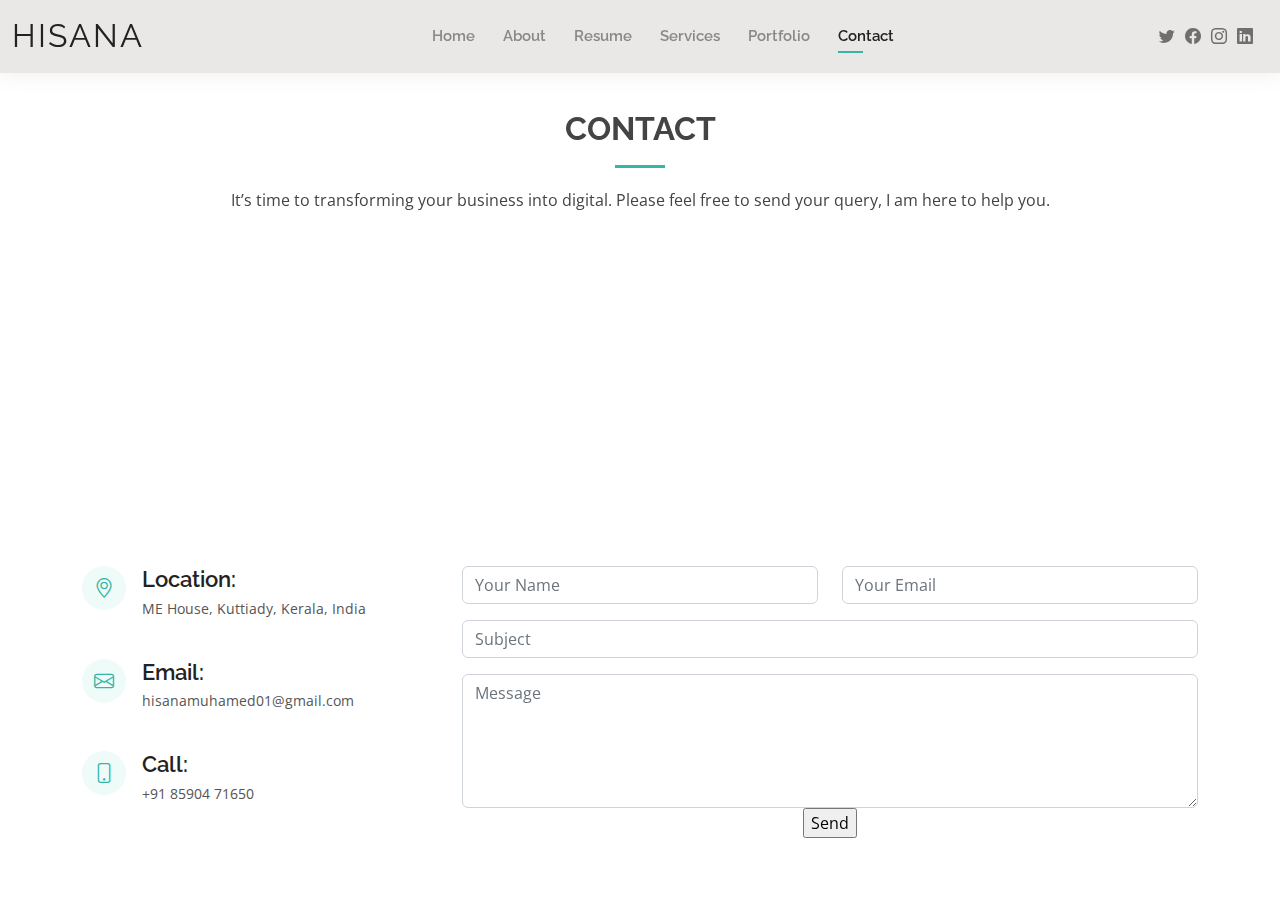
==== contact.html @ f616565c "First upload" ====
<!DOCTYPE html>
<html lang="en">

<head>
  <meta charset="utf-8">
  <meta content="width=device-width, initial-scale=1.0" name="viewport">

  <title>Contact - Hisana Muhammed</title>
  <meta content="" name="description">
  <meta content="" name="keywords">

  <!-- Favicons -->
  <link href="assets/images-hisana/icon-pic.jpg" rel="icon">
  <link href="assets/img/apple-touch-icon.png" rel="apple-touch-icon">

  <!-- Google Fonts -->
  <link href="https://fonts.googleapis.com/css?family=Open+Sans:300,300i,400,400i,600,600i,700,700i|Raleway:300,300i,400,400i,500,500i,600,600i,700,700i|Poppins:300,300i,400,400i,500,500i,600,600i,700,700i" rel="stylesheet">

  <!-- Vendor CSS Files -->
  <link href="assets/vendor/aos/aos.css" rel="stylesheet">
  <link href="assets/vendor/bootstrap/css/bootstrap.min.css" rel="stylesheet">
  <link href="assets/vendor/bootstrap-icons/bootstrap-icons.css" rel="stylesheet">
  <link href="assets/vendor/boxicons/css/boxicons.min.css" rel="stylesheet">
  <link href="assets/vendor/glightbox/css/glightbox.min.css" rel="stylesheet">
  <link href="assets/vendor/swiper/swiper-bundle.min.css" rel="stylesheet">

  <!-- Template Main CSS File -->
  <link href="assets/css/style.css" rel="stylesheet">

  <!-- =======================================================
  * Template Name: Kelly - v4.8.1
  * Template URL: https://bootstrapmade.com/kelly-free-bootstrap-cv-resume-html-template/
  * Author: BootstrapMade.com
  * License: https://bootstrapmade.com/license/
  ======================================================== -->
</head>

<body>

  <!-- ======= Header ======= -->
  <header id="header" class="fixed-top">
    <div class="container-fluid d-flex justify-content-between align-items-center">

      <h1 class="logo me-auto me-lg-0"><a href="index.html">HISANA</a></h1>
      <!-- Uncomment below if you prefer to use an image logo -->
      <!-- <a href="index.html" class="logo"><img src="assets/img/logo.png" alt="" class="img-fluid"></a>-->

      <nav id="navbar" class="navbar order-last order-lg-0">
        <ul>
          <li><a href="index.html">Home</a></li>
          <li><a href="about.html">About</a></li>
          <li><a href="resume.html">Resume</a></li>
          <li><a href="services.html">Services</a></li>
          <li><a href="portfolio.html">Portfolio</a></li>
          <li><a class="active" href="contact.html">Contact</a></li>
        </ul>
        <i class="bi bi-list mobile-nav-toggle"></i>
      </nav><!-- .navbar -->

      <div class="header-social-links">
        <a href="#" class="twitter"><i class="bi bi-twitter"></i></a>
        <a href="#" class="facebook"><i class="bi bi-facebook"></i></a>
        <a href="https://www.instagram.com/hisana_nicky" class="instagram"><i class="bi bi-instagram"></i></a>
        <a href="https://www.linkedin.com/in/hisana-muhammed-a92a60221" class="linkedin"><i class="bi bi-linkedin"></i></i></a>
      </div>

    </div>

  </header><!-- End Header -->

  <main id="main">

    <!-- ======= Contact Section ======= -->
    <section id="contact" class="contact">
      <div class="container" data-aos="fade-up">

        <div class="section-title">
          <h2>Contact</h2>
          <p>It’s time to transforming your business into digital.
            Please feel free to send your query, I am here to help you.</p>
        </div>

        <div>
          <iframe style="border:0; width: 100%; height: 270px;" src="https://www.google.com/maps/embed?pb=!1m14!1m8!1m3!1d12097.433213460943!2d-74.0062269!3d40.7101282!3m2!1i1024!2i768!4f13.1!3m3!1m2!1s0x0%3A0xb89d1fe6bc499443!2sDowntown+Conference+Center!5e0!3m2!1smk!2sbg!4v1539943755621" frameborder="0" allowfullscreen></iframe>
        </div>

        <div class="row mt-5">

          <div class="col-lg-4">
            <div class="info">
              <div class="address">
                <i class="bi bi-geo-alt"></i>
                <h4>Location:</h4>
                <p>ME House, Kuttiady, Kerala, India</p>
              </div>

              <div class="email">
                <i class="bi bi-envelope"></i>
                <h4>Email:</h4>
                <p>hisanamuhamed01@gmail.com</p>
              </div>

              <div class="phone">
                <i class="bi bi-phone"></i>
                <h4>Call:</h4>
                <p>+91 85904 71650</p>
              </div>

            </div>

          </div>

          <div class="col-lg-8 mt-5 mt-lg-0">

            <form action="https://www.actionforms.io/e/r/hisana-personal-site" method="post">
              <div class="row">
                <div class="col-md-6 form-group">
                  <input type="text" name="Name" class="form-control" id="name" placeholder="Your Name" required>
                </div>
                <div class="col-md-6 form-group mt-3 mt-md-0">
                  <input type="email" class="form-control" name="Email" id="email" placeholder="Your Email" required>
                </div>
              </div>
              <div class="form-group mt-3">
                <input type="text" class="form-control" name="Subject" id="subject" placeholder="Subject" required>
              </div>
              <div class="form-group mt-3">
                <textarea class="form-control" name="Message" rows="5" placeholder="Message" required></textarea>
              </div>
              <!-- <div class="my-3">
                <div class="loading">Loading</div>
                <div class="error-message"></div>
                <div class="sent-message">Your message has been sent. Thank you!</div>
              </div> -->
              <div class="text-center"><input type="submit" value="Send"></input></div>
            </form>

          </div>

        </div>

      </div>
    </section><!-- End Contact Section -->

  </main><!-- End #main -->


  <div id="preloader"></div>
  <a href="#" class="back-to-top d-flex align-items-center justify-content-center"><i class="bi bi-arrow-up-short"></i></a>

  <!-- Vendor JS Files -->
  <script src="assets/vendor/purecounter/purecounter_vanilla.js"></script>
  <script src="assets/vendor/aos/aos.js"></script>
  <script src="assets/vendor/bootstrap/js/bootstrap.bundle.min.js"></script>
  <script src="assets/vendor/glightbox/js/glightbox.min.js"></script>
  <script src="assets/vendor/isotope-layout/isotope.pkgd.min.js"></script>
  <script src="assets/vendor/swiper/swiper-bundle.min.js"></script>
  <script src="assets/vendor/waypoints/noframework.waypoints.js"></script>
  <script src="assets/vendor/php-email-form/validate.js"></script>

  <!-- Template Main JS File -->
  <script src="assets/js/main.js"></script>
  

</body>

</html>
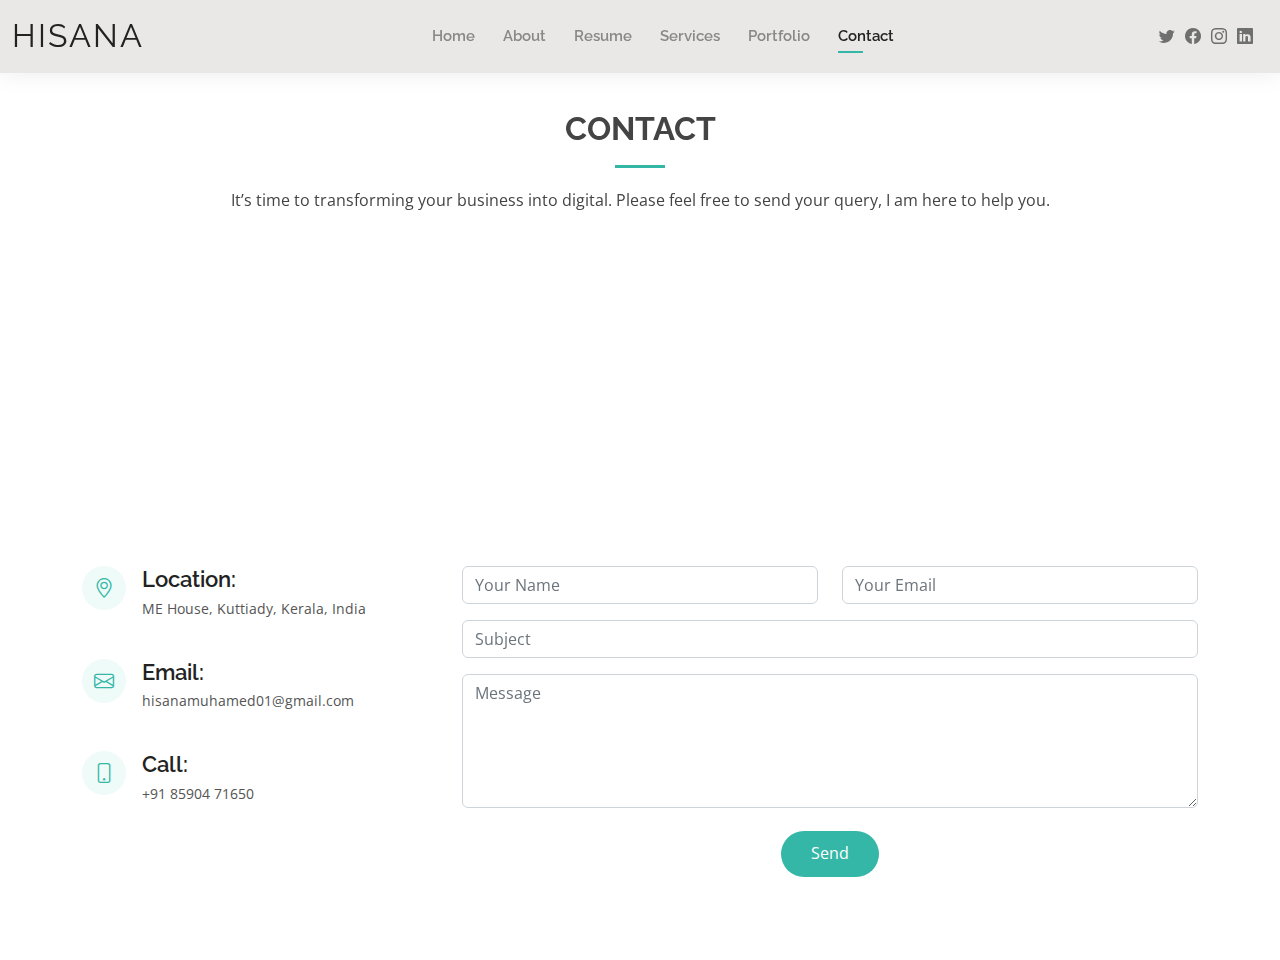
==== commit a8bda78a: "changed some css" ====
--- a/contact.html
+++ b/contact.html
@@ -127,12 +127,12 @@
               <div class="form-group mt-3">
                 <textarea class="form-control" name="Message" rows="5" placeholder="Message" required></textarea>
               </div>
-              <!-- <div class="my-3">
-                <div class="loading">Loading</div>
+              <div class="my-3 btn">
+                <!-- <div class="loading">Loading</div>
                 <div class="error-message"></div>
-                <div class="sent-message">Your message has been sent. Thank you!</div>
-              </div> -->
-              <div class="text-center"><input type="submit" value="Send"></input></div>
+                <div class="sent-message">Your message has been sent. Thank you!</div> -->
+              <div class="text-center btn-sbmt"><button type="submit">Send</button></div>
+            </div>
             </form>
 
           </div>
--- a/assets/css/style.css
+++ b/assets/css/style.css
@@ -1256,7 +1256,7 @@
 .contact .php-email-form textarea {
   padding: 10px 12px;
 }
-
+/* 
 .contact .php-email-form button[type=submit] {
   background: #34b7a7;
   border: 0;
@@ -1268,7 +1268,7 @@
 
 .contact .php-email-form button[type=submit]:hover {
   background: #3dc8b7;
-}
+} */
 
 @-webkit-keyframes animate-loading {
   0% {
@@ -1308,4 +1308,19 @@
 
 #footer .credits a {
   color: #34b7a7;
-}+}
+.btn-sbmt [type=submit]{
+    background: #34b7a7;
+    border: 0;
+    width: fit-content;
+    padding: 10px 30px 12px 30px;
+    color: #fff;
+    transition: 0.4s;
+    border-radius: 50px;
+    cursor: pointer;                            
+}
+.btn {
+  margin: 0 auto;  
+  display: block;   
+  border-color: #fff;                     
+}
